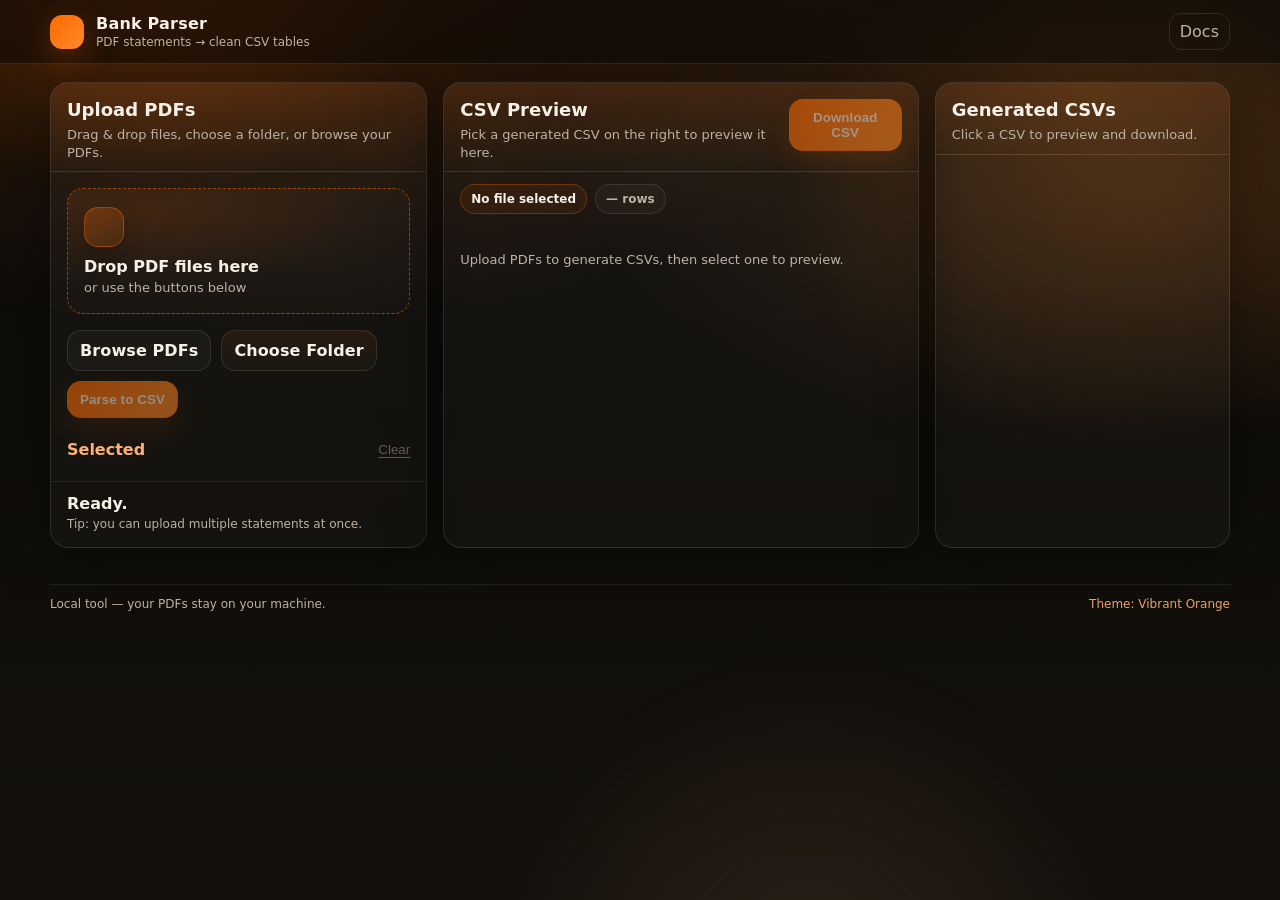
==== templates/index.html @ f543a62f "Initial FastAPI bank parser app" ====
<!doctype html>
<html lang="en">
  <head>
    <meta charset="UTF-8" />
    <meta name="viewport" content="width=device-width, initial-scale=1.0" />
    <title>Bank Statement PDF → CSV</title>
    <link rel="stylesheet" href="/static/styles.css" />
  </head>
  <body>
    <div class="bg-glow" aria-hidden="true"></div>

    <header class="topbar">
      <div class="wrap topbar-inner">
        <div class="brand">
          <div class="brand-mark" aria-hidden="true"></div>
          <div class="brand-text">
            <div class="brand-title">Bank Parser</div>
            <div class="brand-subtitle">PDF statements → clean CSV tables</div>
          </div>
        </div>

        <div class="topbar-actions">
          <a class="ghost" href="https://github.com/" target="_blank" rel="noreferrer">Docs</a>
        </div>
      </div>
    </header>

    <main class="wrap layout">
      <section class="card upload">
        <div class="card-header">
          <h2>Upload PDFs</h2>
          <p>Drag & drop files, choose a folder, or browse your PDFs.</p>
        </div>

        <div id="dropzone" class="dropzone" tabindex="0" role="button" aria-label="Drag and drop PDFs here">
          <div class="dz-icon" aria-hidden="true"></div>
          <div class="dz-title">Drop PDF files here</div>
          <div class="dz-sub">or use the buttons below</div>
        </div>

        <div class="upload-actions">
          <label class="btn">
            Browse PDFs
            <input id="fileInput" type="file" accept="application/pdf" multiple />
          </label>

          <label class="btn btn-secondary">
            Choose Folder
            <input id="folderInput" type="file" accept="application/pdf" multiple webkitdirectory directory />
          </label>

          <button id="uploadBtn" class="btn btn-primary" type="button" disabled>Parse to CSV</button>
        </div>

        <div class="filelist">
          <div class="filelist-head">
            <div class="filelist-title">Selected</div>
            <button id="clearBtn" class="link" type="button" disabled>Clear</button>
          </div>
          <ul id="selectedList" class="filelist-items"></ul>
        </div>

        <div class="status">
          <div id="statusLine" class="status-line">Ready.</div>
          <div id="statusHint" class="status-hint">Tip: you can upload multiple statements at once.</div>
        </div>
      </section>

      <section class="card preview">
        <div class="card-header preview-head">
          <div>
            <h2>CSV Preview</h2>
            <p>Pick a generated CSV on the right to preview it here.</p>
          </div>
          <div class="preview-actions">
            <button id="downloadBtn" class="btn btn-primary" type="button" disabled>Download CSV</button>
          </div>
        </div>

        <div class="preview-meta">
          <div class="pill" id="activeFilePill">No file selected</div>
          <div class="pill pill-muted" id="activeRowsPill">— rows</div>
        </div>

        <div class="table-wrap" role="region" aria-label="CSV Preview Table" tabindex="0">
          <table class="table" id="previewTable">
            <thead id="previewThead"></thead>
            <tbody id="previewTbody"></tbody>
          </table>
          <div id="previewEmpty" class="empty">
            Upload PDFs to generate CSVs, then select one to preview.
          </div>
        </div>
      </section>

      <aside class="card outputs">
        <div class="card-header">
          <h2>Generated CSVs</h2>
          <p>Click a CSV to preview and download.</p>
        </div>

        <div class="outputs-list" id="outputsList"></div>
      </aside>
    </main>

    <footer class="wrap footer">
      <div class="footer-inner">
        <div>Local tool — your PDFs stay on your machine.</div>
        <div class="footer-note">Theme: Vibrant Orange</div>
      </div>
    </footer>

    <script src="/static/app.js"></script>
  </body>
</html>
---- static/styles.css ----
:root{
  --bg0:#0b0a08;
  --bg1:#14110c;
  --card:#15120d;
  --card2:#1b160f;
  --text:#f6f0e7;
  --muted:#bdb2a6;
  --line:rgba(255,255,255,.10);
  --orange:#ff6a00;
  --orange2:#ff8a2a;
  --orange3:#ffb077;
  --shadow: 0 14px 60px rgba(0,0,0,.45);
}

*{box-sizing:border-box}
html,body{height:100%}
body{
  margin:0;
  font-family: ui-sans-serif, system-ui, -apple-system, Segoe UI, Roboto, Arial, "Noto Sans", "Liberation Sans", sans-serif;
  color:var(--text);
  background: radial-gradient(1200px 700px at 20% -10%, rgba(255,106,0,.22), transparent 60%),
              radial-gradient(900px 600px at 85% 10%, rgba(255,138,42,.16), transparent 60%),
              linear-gradient(180deg, var(--bg0), var(--bg1));
}

.bg-glow{
  position:fixed;
  inset:-200px;
  background:
    radial-gradient(500px 320px at 20% 15%, rgba(255,106,0,.18), transparent 60%),
    radial-gradient(620px 420px at 80% 30%, rgba(255,138,42,.14), transparent 60%),
    radial-gradient(520px 520px at 60% 90%, rgba(255,176,119,.10), transparent 60%);
  filter: blur(18px);
  pointer-events:none;
  z-index:-1;
}

.wrap{
  max-width: 1180px;
  margin: 0 auto;
  padding: 0 18px;
}

.topbar{
  position:sticky;
  top:0;
  z-index:10;
  backdrop-filter: blur(12px);
  background: rgba(10,8,6,.55);
  border-bottom: 1px solid var(--line);
}
.topbar-inner{
  display:flex;
  align-items:center;
  justify-content:space-between;
  padding: 14px 0;
}
.brand{display:flex; gap:12px; align-items:center}
.brand-mark{
  width:34px;height:34px;border-radius:12px;
  background: linear-gradient(135deg, var(--orange), var(--orange2));
  box-shadow: 0 10px 30px rgba(255,106,0,.25);
}
.brand-title{font-weight:800; letter-spacing:.2px}
.brand-subtitle{font-size:12px;color:var(--muted); margin-top:2px}
.ghost{
  color:var(--muted);
  text-decoration:none;
  border:1px solid var(--line);
  padding:8px 10px;
  border-radius:12px;
}
.ghost:hover{color:var(--text); border-color: rgba(255,106,0,.35)}

.layout{
  display:grid;
  grid-template-columns: 1.15fr 1.45fr .9fr;
  gap:16px;
  padding: 18px 0 22px;
}
@media (max-width: 1050px){
  .layout{grid-template-columns: 1fr; }
}

.card{
  background: linear-gradient(180deg, rgba(255,255,255,.04), rgba(255,255,255,.02));
  border:1px solid var(--line);
  border-radius:18px;
  box-shadow: var(--shadow);
  overflow:hidden;
}
.card-header{
  padding:16px 16px 10px;
  border-bottom: 1px solid rgba(255,255,255,.08);
  background: linear-gradient(180deg, rgba(255,106,0,.10), rgba(255,106,0,0));
}
.card-header h2{margin:0 0 6px; font-size:18px}
.card-header p{margin:0; color:var(--muted); font-size:13px; line-height:1.35}

.dropzone{
  margin:16px;
  padding:18px 16px;
  border-radius:16px;
  border:1px dashed rgba(255,106,0,.55);
  background: radial-gradient(400px 120px at 20% 20%, rgba(255,106,0,.12), transparent 60%),
              linear-gradient(180deg, rgba(255,255,255,.02), rgba(255,255,255,.01));
  outline:none;
  cursor:pointer;
  transition: transform .12s ease, border-color .12s ease, background .12s ease;
}
.dropzone:hover{transform: translateY(-1px); border-color: rgba(255,106,0,.85)}
.dropzone:focus{box-shadow: 0 0 0 3px rgba(255,106,0,.22)}
.dropzone.dragover{
  border-color: rgba(255,176,119,.95);
  background: radial-gradient(500px 160px at 30% 30%, rgba(255,106,0,.18), transparent 60%),
              linear-gradient(180deg, rgba(255,255,255,.03), rgba(255,255,255,.01));
}
.dz-icon{
  width:40px;height:40px;border-radius:14px;
  background: linear-gradient(135deg, rgba(255,106,0,.28), rgba(255,138,42,.10));
  border: 1px solid rgba(255,106,0,.40);
  box-shadow: 0 10px 22px rgba(0,0,0,.24);
  margin-bottom:10px;
}
.dz-title{font-weight:800}
.dz-sub{color:var(--muted); font-size:13px; margin-top:4px}

.upload-actions{
  display:flex;
  gap:10px;
  flex-wrap:wrap;
  padding: 0 16px 12px;
}

.btn{
  display:inline-flex;
  align-items:center;
  justify-content:center;
  gap:8px;
  padding:10px 12px;
  border-radius:14px;
  border:1px solid var(--line);
  color:var(--text);
  background: rgba(255,255,255,.03);
  cursor:pointer;
  user-select:none;
  font-weight:700;
  letter-spacing:.1px;
}
.btn input{display:none}
.btn:hover{border-color: rgba(255,106,0,.35)}
.btn:disabled{opacity:.55; cursor:not-allowed}

.btn-primary{
  background: linear-gradient(135deg, var(--orange), var(--orange2));
  border-color: rgba(255,106,0,.35);
  box-shadow: 0 12px 28px rgba(255,106,0,.18);
}
.btn-primary:hover{filter:saturate(1.05)}
.btn-secondary{
  background: linear-gradient(180deg, rgba(255,106,0,.09), rgba(255,255,255,.02));
}

.filelist{padding: 0 16px 14px}
.filelist-head{
  display:flex; align-items:center; justify-content:space-between;
  padding: 10px 0 8px;
}
.filelist-title{font-weight:800; color:var(--orange3)}
.link{
  background:none;border:none; padding:0; color:var(--muted);
  cursor:pointer; text-decoration:underline; text-underline-offset: 3px;
}
.link:disabled{opacity:.45; cursor:not-allowed}
.filelist-items{
  list-style:none; margin:0; padding:0;
  display:flex; flex-direction:column; gap:8px;
  max-height: 210px;
  overflow:auto;
}
.file{
  border:1px solid rgba(255,255,255,.08);
  background: rgba(0,0,0,.18);
  border-radius:14px;
  padding:10px 10px;
}
.file-name{font-weight:750; font-size:13px}
.file-meta{color:var(--muted); font-size:12px; margin-top:3px}

.status{
  border-top: 1px solid rgba(255,255,255,.08);
  padding: 12px 16px 16px;
}
.status-line{font-weight:800}
.status-hint{color:var(--muted); font-size:12px; margin-top:4px}

.preview-head{
  display:flex;
  align-items:flex-start;
  justify-content:space-between;
  gap:10px;
}
.preview-actions{display:flex; gap:10px; align-items:center}
.preview-meta{
  display:flex;
  gap:8px;
  padding: 12px 16px;
  flex-wrap:wrap;
}
.pill{
  display:inline-flex;
  align-items:center;
  padding:7px 10px;
  border-radius:999px;
  border:1px solid rgba(255,106,0,.30);
  background: rgba(255,106,0,.08);
  font-weight:800;
  font-size:12px;
}
.pill-muted{
  border-color: rgba(255,255,255,.10);
  background: rgba(255,255,255,.03);
  color: var(--muted);
}

.table-wrap{
  position:relative;
  padding: 0 0 12px;
  max-height: 520px;
  overflow:auto;
}
.table{
  width:100%;
  border-collapse:separate;
  border-spacing:0;
}
.table thead th{
  position:sticky;
  top:0;
  background: rgba(18,14,10,.92);
  backdrop-filter: blur(8px);
  border-bottom: 1px solid rgba(255,255,255,.10);
  padding: 12px 12px;
  text-align:left;
  font-size:12px;
  letter-spacing:.2px;
  color: var(--orange3);
}
.table tbody td{
  padding: 10px 12px;
  border-bottom: 1px solid rgba(255,255,255,.06);
  font-size:13px;
  color: rgba(255,255,255,.92);
}
.table tbody tr:hover td{
  background: rgba(255,106,0,.06);
}
.empty{
  padding: 26px 16px 20px;
  color: var(--muted);
  font-size: 13px;
}

.outputs-list{
  padding: 10px 12px 14px;
  display:flex;
  flex-direction:column;
  gap:10px;
  max-height: 640px;
  overflow:auto;
}
.out-item{
  border:1px solid rgba(255,255,255,.08);
  background: rgba(0,0,0,.18);
  border-radius:16px;
  padding: 10px 10px;
  cursor:pointer;
  transition: border-color .12s ease, transform .12s ease;
}
.out-item:hover{
  transform: translateY(-1px);
  border-color: rgba(255,106,0,.40);
}
.out-item.active{
  border-color: rgba(255,106,0,.70);
  background: radial-gradient(420px 140px at 10% 0%, rgba(255,106,0,.14), rgba(0,0,0,.16));
}
.out-name{font-weight:850; font-size:13px}
.out-meta{color:var(--muted); font-size:12px; margin-top:4px}

.footer{padding: 14px 0 22px}
.footer-inner{
  display:flex;
  justify-content:space-between;
  gap:12px;
  color: var(--muted);
  font-size: 12px;
  border-top: 1px solid rgba(255,255,255,.08);
  padding-top: 12px;
}
.footer-note{color: rgba(255,176,119,.90)}
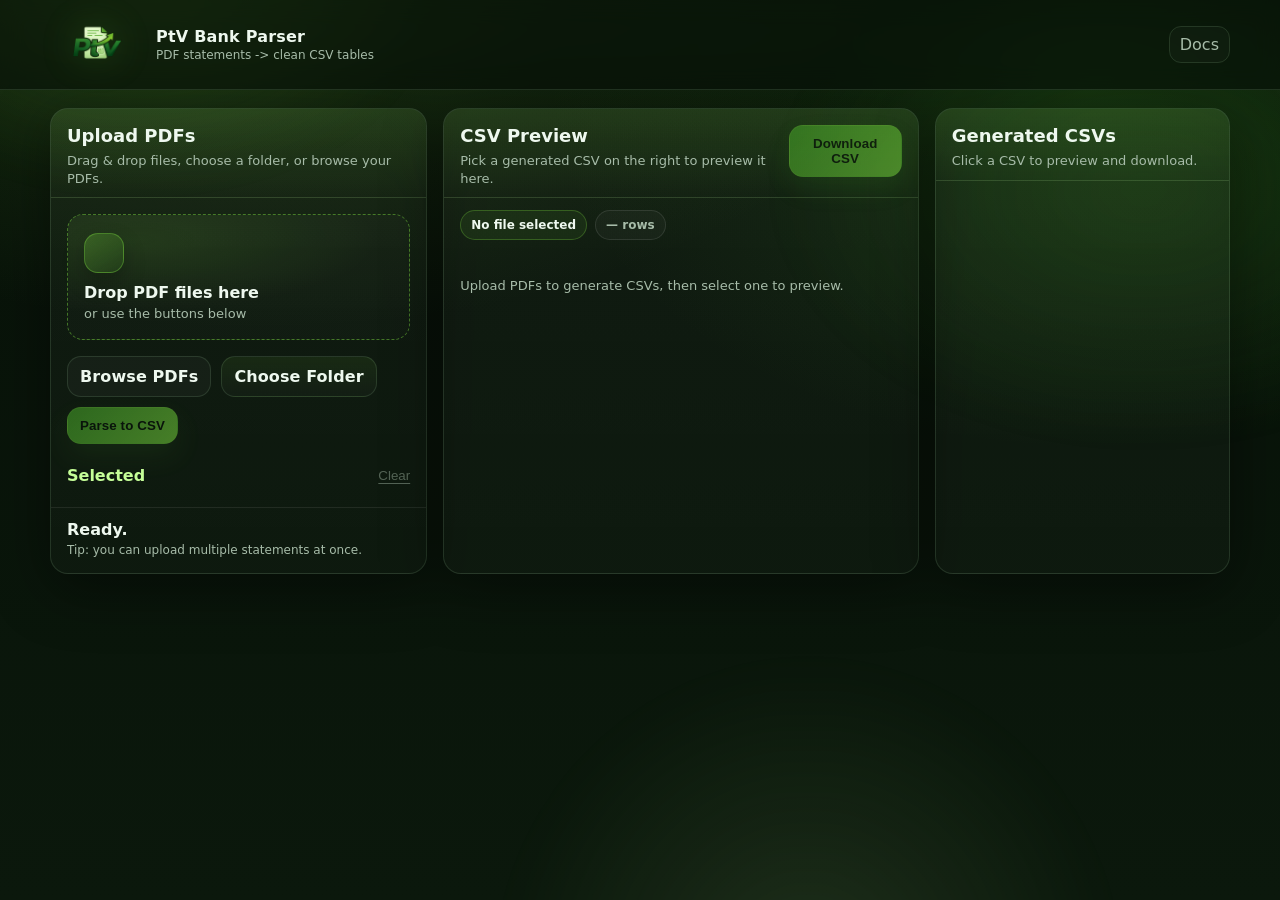
==== commit 2b2c27ac: "UI improvements: updated layout, styling, and UX" ====
--- a/templates/index.html
+++ b/templates/index.html
@@ -3,7 +3,7 @@
   <head>
     <meta charset="UTF-8" />
     <meta name="viewport" content="width=device-width, initial-scale=1.0" />
-    <title>Bank Statement PDF → CSV</title>
+    <title>Bank Statement PDF -> CSV</title>
     <link rel="stylesheet" href="/static/styles.css" />
   </head>
   <body>
@@ -12,10 +12,10 @@
     <header class="topbar">
       <div class="wrap topbar-inner">
         <div class="brand">
-          <div class="brand-mark" aria-hidden="true"></div>
+          <img class="brand-logo" src="/static/PtVLogo.png" alt="PtV logo" />
           <div class="brand-text">
-            <div class="brand-title">Bank Parser</div>
-            <div class="brand-subtitle">PDF statements → clean CSV tables</div>
+            <div class="brand-title">PtV Bank Parser</div>
+            <div class="brand-subtitle">PDF statements -> clean CSV tables</div>
           </div>
         </div>
 
@@ -79,7 +79,7 @@
 
         <div class="preview-meta">
           <div class="pill" id="activeFilePill">No file selected</div>
-          <div class="pill pill-muted" id="activeRowsPill">— rows</div>
+          <div class="pill pill-muted" id="activeRowsPill">-- rows</div>
         </div>
 
         <div class="table-wrap" role="region" aria-label="CSV Preview Table" tabindex="0">
@@ -103,14 +103,6 @@
       </aside>
     </main>
 
-    <footer class="wrap footer">
-      <div class="footer-inner">
-        <div>Local tool — your PDFs stay on your machine.</div>
-        <div class="footer-note">Theme: Vibrant Orange</div>
-      </div>
-    </footer>
-
     <script src="/static/app.js"></script>
   </body>
 </html>
-
--- a/static/styles.css
+++ b/static/styles.css
@@ -1,14 +1,15 @@
 :root{
-  --bg0:#0b0a08;
-  --bg1:#14110c;
-  --card:#15120d;
-  --card2:#1b160f;
-  --text:#f6f0e7;
-  --muted:#bdb2a6;
-  --line:rgba(255,255,255,.10);
-  --orange:#ff6a00;
-  --orange2:#ff8a2a;
-  --orange3:#ffb077;
+  --bg0:#071108;
+  --bg1:#0b180c;
+  --card:#101b11;
+  --card2:#142516;
+  --text:#eef8ef;
+  --muted:#a7bca9;
+  --line:rgba(197,255,198,.12);
+  --accent:#47a82a;
+  --accent2:#77d23d;
+  --accent3:#c6ff99;
+  --accent-soft:rgba(119,210,61,.12);
   --shadow: 0 14px 60px rgba(0,0,0,.45);
 }
 
@@ -18,18 +19,19 @@
   margin:0;
   font-family: ui-sans-serif, system-ui, -apple-system, Segoe UI, Roboto, Arial, "Noto Sans", "Liberation Sans", sans-serif;
   color:var(--text);
-  background: radial-gradient(1200px 700px at 20% -10%, rgba(255,106,0,.22), transparent 60%),
-              radial-gradient(900px 600px at 85% 10%, rgba(255,138,42,.16), transparent 60%),
-              linear-gradient(180deg, var(--bg0), var(--bg1));
+  background:
+    radial-gradient(1200px 700px at 20% -10%, rgba(119,210,61,.20), transparent 60%),
+    radial-gradient(900px 600px at 85% 10%, rgba(71,168,42,.16), transparent 60%),
+    linear-gradient(180deg, var(--bg0), var(--bg1));
 }
 
 .bg-glow{
   position:fixed;
   inset:-200px;
   background:
-    radial-gradient(500px 320px at 20% 15%, rgba(255,106,0,.18), transparent 60%),
-    radial-gradient(620px 420px at 80% 30%, rgba(255,138,42,.14), transparent 60%),
-    radial-gradient(520px 520px at 60% 90%, rgba(255,176,119,.10), transparent 60%);
+    radial-gradient(500px 320px at 20% 15%, rgba(119,210,61,.16), transparent 60%),
+    radial-gradient(620px 420px at 80% 30%, rgba(71,168,42,.14), transparent 60%),
+    radial-gradient(520px 520px at 60% 90%, rgba(198,255,153,.10), transparent 60%);
   filter: blur(18px);
   pointer-events:none;
   z-index:-1;
@@ -46,7 +48,7 @@
   top:0;
   z-index:10;
   backdrop-filter: blur(12px);
-  background: rgba(10,8,6,.55);
+  background: rgba(5,14,7,.60);
   border-bottom: 1px solid var(--line);
 }
 .topbar-inner{
@@ -55,11 +57,18 @@
   justify-content:space-between;
   padding: 14px 0;
 }
-.brand{display:flex; gap:12px; align-items:center}
-.brand-mark{
-  width:34px;height:34px;border-radius:12px;
-  background: linear-gradient(135deg, var(--orange), var(--orange2));
-  box-shadow: 0 10px 30px rgba(255,106,0,.25);
+.brand{
+  display:flex;
+  gap:14px;
+  align-items:center;
+  min-width:0;
+}
+.brand-logo{
+  width:92px;
+  height:auto;
+  display:block;
+  object-fit:contain;
+  filter: drop-shadow(0 0 18px rgba(119,210,61,.20));
 }
 .brand-title{font-weight:800; letter-spacing:.2px}
 .brand-subtitle{font-size:12px;color:var(--muted); margin-top:2px}
@@ -69,8 +78,9 @@
   border:1px solid var(--line);
   padding:8px 10px;
   border-radius:12px;
-}
-.ghost:hover{color:var(--text); border-color: rgba(255,106,0,.35)}
+  background: rgba(255,255,255,.02);
+}
+.ghost:hover{color:var(--text); border-color: rgba(119,210,61,.35)}
 
 .layout{
   display:grid;
@@ -80,6 +90,28 @@
 }
 @media (max-width: 1050px){
   .layout{grid-template-columns: 1fr; }
+}
+
+@media (max-width: 640px){
+  .topbar-inner,
+  .preview-head{
+    align-items:flex-start;
+    flex-direction:column;
+  }
+
+  .topbar-actions,
+  .preview-actions{
+    width:100%;
+  }
+
+  .ghost,
+  .preview-actions .btn{
+    width:100%;
+  }
+
+  .brand-logo{
+    width:72px;
+  }
 }
 
 .card{
@@ -92,7 +124,7 @@
 .card-header{
   padding:16px 16px 10px;
   border-bottom: 1px solid rgba(255,255,255,.08);
-  background: linear-gradient(180deg, rgba(255,106,0,.10), rgba(255,106,0,0));
+  background: linear-gradient(180deg, rgba(119,210,61,.10), rgba(119,210,61,0));
 }
 .card-header h2{margin:0 0 6px; font-size:18px}
 .card-header p{margin:0; color:var(--muted); font-size:13px; line-height:1.35}
@@ -101,24 +133,24 @@
   margin:16px;
   padding:18px 16px;
   border-radius:16px;
-  border:1px dashed rgba(255,106,0,.55);
-  background: radial-gradient(400px 120px at 20% 20%, rgba(255,106,0,.12), transparent 60%),
+  border:1px dashed rgba(119,210,61,.50);
+  background: radial-gradient(400px 120px at 20% 20%, rgba(119,210,61,.12), transparent 60%),
               linear-gradient(180deg, rgba(255,255,255,.02), rgba(255,255,255,.01));
   outline:none;
   cursor:pointer;
   transition: transform .12s ease, border-color .12s ease, background .12s ease;
 }
-.dropzone:hover{transform: translateY(-1px); border-color: rgba(255,106,0,.85)}
-.dropzone:focus{box-shadow: 0 0 0 3px rgba(255,106,0,.22)}
+.dropzone:hover{transform: translateY(-1px); border-color: rgba(119,210,61,.80)}
+.dropzone:focus{box-shadow: 0 0 0 3px rgba(119,210,61,.22)}
 .dropzone.dragover{
-  border-color: rgba(255,176,119,.95);
-  background: radial-gradient(500px 160px at 30% 30%, rgba(255,106,0,.18), transparent 60%),
+  border-color: rgba(198,255,153,.95);
+  background: radial-gradient(500px 160px at 30% 30%, rgba(119,210,61,.18), transparent 60%),
               linear-gradient(180deg, rgba(255,255,255,.03), rgba(255,255,255,.01));
 }
 .dz-icon{
   width:40px;height:40px;border-radius:14px;
-  background: linear-gradient(135deg, rgba(255,106,0,.28), rgba(255,138,42,.10));
-  border: 1px solid rgba(255,106,0,.40);
+  background: linear-gradient(135deg, rgba(119,210,61,.28), rgba(71,168,42,.10));
+  border: 1px solid rgba(119,210,61,.40);
   box-shadow: 0 10px 22px rgba(0,0,0,.24);
   margin-bottom:10px;
 }
@@ -148,17 +180,18 @@
   letter-spacing:.1px;
 }
 .btn input{display:none}
-.btn:hover{border-color: rgba(255,106,0,.35)}
+.btn:hover{border-color: rgba(119,210,61,.35)}
 .btn:disabled{opacity:.55; cursor:not-allowed}
 
 .btn-primary{
-  background: linear-gradient(135deg, var(--orange), var(--orange2));
-  border-color: rgba(255,106,0,.35);
-  box-shadow: 0 12px 28px rgba(255,106,0,.18);
+  background: linear-gradient(135deg, var(--accent), var(--accent2));
+  border-color: rgba(119,210,61,.35);
+  box-shadow: 0 12px 28px rgba(71,168,42,.18);
+  color:#071108;
 }
 .btn-primary:hover{filter:saturate(1.05)}
 .btn-secondary{
-  background: linear-gradient(180deg, rgba(255,106,0,.09), rgba(255,255,255,.02));
+  background: linear-gradient(180deg, rgba(119,210,61,.09), rgba(255,255,255,.02));
 }
 
 .filelist{padding: 0 16px 14px}
@@ -166,7 +199,7 @@
   display:flex; align-items:center; justify-content:space-between;
   padding: 10px 0 8px;
 }
-.filelist-title{font-weight:800; color:var(--orange3)}
+.filelist-title{font-weight:800; color:var(--accent3)}
 .link{
   background:none;border:none; padding:0; color:var(--muted);
   cursor:pointer; text-decoration:underline; text-underline-offset: 3px;
@@ -212,8 +245,8 @@
   align-items:center;
   padding:7px 10px;
   border-radius:999px;
-  border:1px solid rgba(255,106,0,.30);
-  background: rgba(255,106,0,.08);
+  border:1px solid rgba(119,210,61,.30);
+  background: rgba(119,210,61,.08);
   font-weight:800;
   font-size:12px;
 }
@@ -237,14 +270,14 @@
 .table thead th{
   position:sticky;
   top:0;
-  background: rgba(18,14,10,.92);
+  background: rgba(12,22,12,.92);
   backdrop-filter: blur(8px);
   border-bottom: 1px solid rgba(255,255,255,.10);
   padding: 12px 12px;
   text-align:left;
   font-size:12px;
   letter-spacing:.2px;
-  color: var(--orange3);
+  color: var(--accent3);
 }
 .table tbody td{
   padding: 10px 12px;
@@ -253,7 +286,7 @@
   color: rgba(255,255,255,.92);
 }
 .table tbody tr:hover td{
-  background: rgba(255,106,0,.06);
+  background: var(--accent-soft);
 }
 .empty{
   padding: 26px 16px 20px;
@@ -279,24 +312,11 @@
 }
 .out-item:hover{
   transform: translateY(-1px);
-  border-color: rgba(255,106,0,.40);
+  border-color: rgba(119,210,61,.40);
 }
 .out-item.active{
-  border-color: rgba(255,106,0,.70);
-  background: radial-gradient(420px 140px at 10% 0%, rgba(255,106,0,.14), rgba(0,0,0,.16));
+  border-color: rgba(119,210,61,.70);
+  background: radial-gradient(420px 140px at 10% 0%, rgba(119,210,61,.14), rgba(0,0,0,.16));
 }
 .out-name{font-weight:850; font-size:13px}
 .out-meta{color:var(--muted); font-size:12px; margin-top:4px}
-
-.footer{padding: 14px 0 22px}
-.footer-inner{
-  display:flex;
-  justify-content:space-between;
-  gap:12px;
-  color: var(--muted);
-  font-size: 12px;
-  border-top: 1px solid rgba(255,255,255,.08);
-  padding-top: 12px;
-}
-.footer-note{color: rgba(255,176,119,.90)}
-
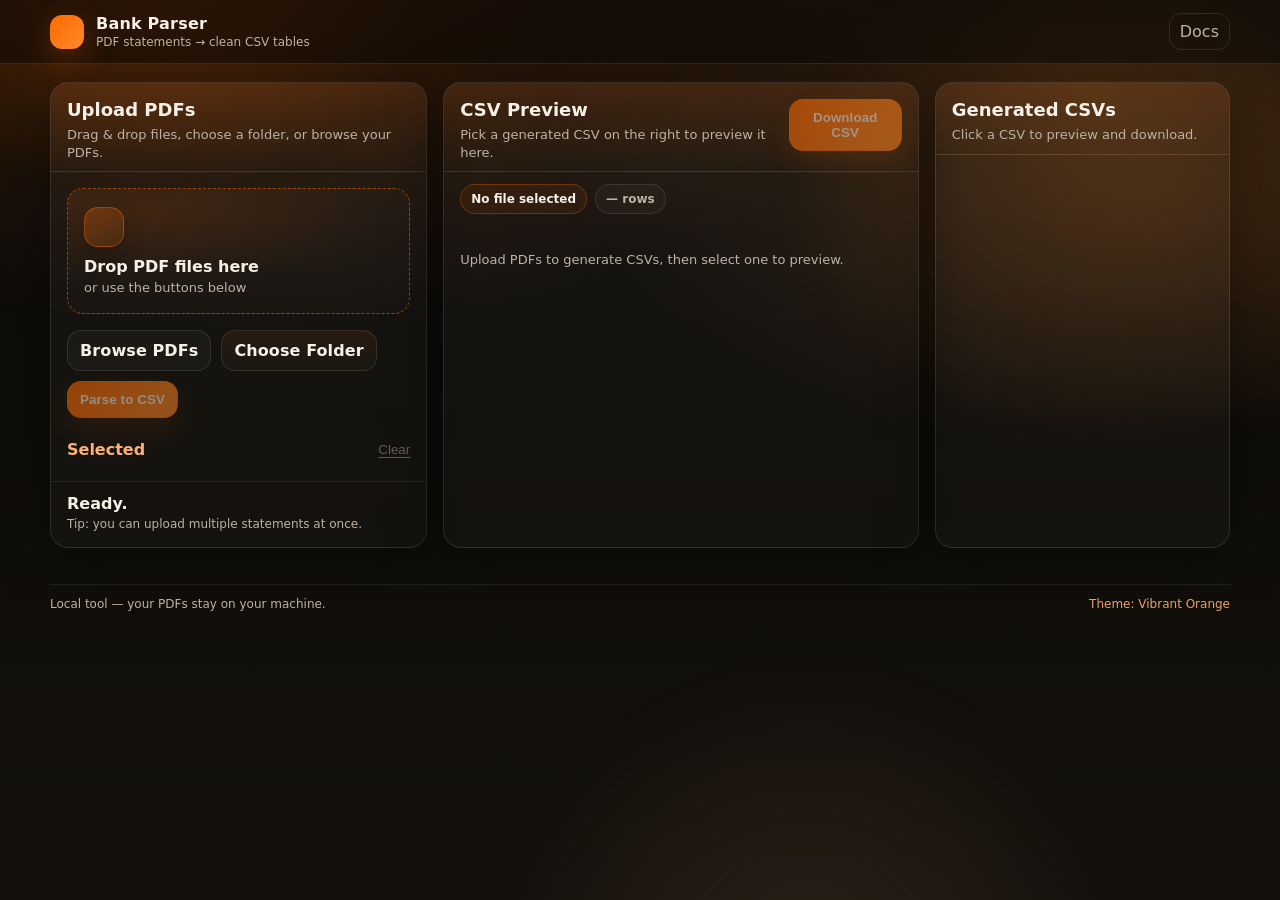
==== commit 3b78a4b8: "Add files via upload" ====
--- a/templates/index.html
+++ b/templates/index.html
@@ -3,7 +3,7 @@
   <head>
     <meta charset="UTF-8" />
     <meta name="viewport" content="width=device-width, initial-scale=1.0" />
-    <title>Bank Statement PDF -> CSV</title>
+    <title>Bank Statement PDF → CSV</title>
     <link rel="stylesheet" href="/static/styles.css" />
   </head>
   <body>
@@ -12,10 +12,10 @@
     <header class="topbar">
       <div class="wrap topbar-inner">
         <div class="brand">
-          <img class="brand-logo" src="/static/PtVLogo.png" alt="PtV logo" />
+          <div class="brand-mark" aria-hidden="true"></div>
           <div class="brand-text">
-            <div class="brand-title">PtV Bank Parser</div>
-            <div class="brand-subtitle">PDF statements -> clean CSV tables</div>
+            <div class="brand-title">Bank Parser</div>
+            <div class="brand-subtitle">PDF statements → clean CSV tables</div>
           </div>
         </div>
 
@@ -79,7 +79,7 @@
 
         <div class="preview-meta">
           <div class="pill" id="activeFilePill">No file selected</div>
-          <div class="pill pill-muted" id="activeRowsPill">-- rows</div>
+          <div class="pill pill-muted" id="activeRowsPill">— rows</div>
         </div>
 
         <div class="table-wrap" role="region" aria-label="CSV Preview Table" tabindex="0">
@@ -103,6 +103,14 @@
       </aside>
     </main>
 
+    <footer class="wrap footer">
+      <div class="footer-inner">
+        <div>Local tool — your PDFs stay on your machine.</div>
+        <div class="footer-note">Theme: Vibrant Orange</div>
+      </div>
+    </footer>
+
     <script src="/static/app.js"></script>
   </body>
 </html>
+
--- a/static/styles.css
+++ b/static/styles.css
@@ -1,15 +1,14 @@
 :root{
-  --bg0:#071108;
-  --bg1:#0b180c;
-  --card:#101b11;
-  --card2:#142516;
-  --text:#eef8ef;
-  --muted:#a7bca9;
-  --line:rgba(197,255,198,.12);
-  --accent:#47a82a;
-  --accent2:#77d23d;
-  --accent3:#c6ff99;
-  --accent-soft:rgba(119,210,61,.12);
+  --bg0:#0b0a08;
+  --bg1:#14110c;
+  --card:#15120d;
+  --card2:#1b160f;
+  --text:#f6f0e7;
+  --muted:#bdb2a6;
+  --line:rgba(255,255,255,.10);
+  --orange:#ff6a00;
+  --orange2:#ff8a2a;
+  --orange3:#ffb077;
   --shadow: 0 14px 60px rgba(0,0,0,.45);
 }
 
@@ -19,19 +18,18 @@
   margin:0;
   font-family: ui-sans-serif, system-ui, -apple-system, Segoe UI, Roboto, Arial, "Noto Sans", "Liberation Sans", sans-serif;
   color:var(--text);
-  background:
-    radial-gradient(1200px 700px at 20% -10%, rgba(119,210,61,.20), transparent 60%),
-    radial-gradient(900px 600px at 85% 10%, rgba(71,168,42,.16), transparent 60%),
-    linear-gradient(180deg, var(--bg0), var(--bg1));
+  background: radial-gradient(1200px 700px at 20% -10%, rgba(255,106,0,.22), transparent 60%),
+              radial-gradient(900px 600px at 85% 10%, rgba(255,138,42,.16), transparent 60%),
+              linear-gradient(180deg, var(--bg0), var(--bg1));
 }
 
 .bg-glow{
   position:fixed;
   inset:-200px;
   background:
-    radial-gradient(500px 320px at 20% 15%, rgba(119,210,61,.16), transparent 60%),
-    radial-gradient(620px 420px at 80% 30%, rgba(71,168,42,.14), transparent 60%),
-    radial-gradient(520px 520px at 60% 90%, rgba(198,255,153,.10), transparent 60%);
+    radial-gradient(500px 320px at 20% 15%, rgba(255,106,0,.18), transparent 60%),
+    radial-gradient(620px 420px at 80% 30%, rgba(255,138,42,.14), transparent 60%),
+    radial-gradient(520px 520px at 60% 90%, rgba(255,176,119,.10), transparent 60%);
   filter: blur(18px);
   pointer-events:none;
   z-index:-1;
@@ -48,7 +46,7 @@
   top:0;
   z-index:10;
   backdrop-filter: blur(12px);
-  background: rgba(5,14,7,.60);
+  background: rgba(10,8,6,.55);
   border-bottom: 1px solid var(--line);
 }
 .topbar-inner{
@@ -57,18 +55,11 @@
   justify-content:space-between;
   padding: 14px 0;
 }
-.brand{
-  display:flex;
-  gap:14px;
-  align-items:center;
-  min-width:0;
-}
-.brand-logo{
-  width:92px;
-  height:auto;
-  display:block;
-  object-fit:contain;
-  filter: drop-shadow(0 0 18px rgba(119,210,61,.20));
+.brand{display:flex; gap:12px; align-items:center}
+.brand-mark{
+  width:34px;height:34px;border-radius:12px;
+  background: linear-gradient(135deg, var(--orange), var(--orange2));
+  box-shadow: 0 10px 30px rgba(255,106,0,.25);
 }
 .brand-title{font-weight:800; letter-spacing:.2px}
 .brand-subtitle{font-size:12px;color:var(--muted); margin-top:2px}
@@ -78,9 +69,8 @@
   border:1px solid var(--line);
   padding:8px 10px;
   border-radius:12px;
-  background: rgba(255,255,255,.02);
-}
-.ghost:hover{color:var(--text); border-color: rgba(119,210,61,.35)}
+}
+.ghost:hover{color:var(--text); border-color: rgba(255,106,0,.35)}
 
 .layout{
   display:grid;
@@ -90,28 +80,6 @@
 }
 @media (max-width: 1050px){
   .layout{grid-template-columns: 1fr; }
-}
-
-@media (max-width: 640px){
-  .topbar-inner,
-  .preview-head{
-    align-items:flex-start;
-    flex-direction:column;
-  }
-
-  .topbar-actions,
-  .preview-actions{
-    width:100%;
-  }
-
-  .ghost,
-  .preview-actions .btn{
-    width:100%;
-  }
-
-  .brand-logo{
-    width:72px;
-  }
 }
 
 .card{
@@ -124,7 +92,7 @@
 .card-header{
   padding:16px 16px 10px;
   border-bottom: 1px solid rgba(255,255,255,.08);
-  background: linear-gradient(180deg, rgba(119,210,61,.10), rgba(119,210,61,0));
+  background: linear-gradient(180deg, rgba(255,106,0,.10), rgba(255,106,0,0));
 }
 .card-header h2{margin:0 0 6px; font-size:18px}
 .card-header p{margin:0; color:var(--muted); font-size:13px; line-height:1.35}
@@ -133,24 +101,24 @@
   margin:16px;
   padding:18px 16px;
   border-radius:16px;
-  border:1px dashed rgba(119,210,61,.50);
-  background: radial-gradient(400px 120px at 20% 20%, rgba(119,210,61,.12), transparent 60%),
+  border:1px dashed rgba(255,106,0,.55);
+  background: radial-gradient(400px 120px at 20% 20%, rgba(255,106,0,.12), transparent 60%),
               linear-gradient(180deg, rgba(255,255,255,.02), rgba(255,255,255,.01));
   outline:none;
   cursor:pointer;
   transition: transform .12s ease, border-color .12s ease, background .12s ease;
 }
-.dropzone:hover{transform: translateY(-1px); border-color: rgba(119,210,61,.80)}
-.dropzone:focus{box-shadow: 0 0 0 3px rgba(119,210,61,.22)}
+.dropzone:hover{transform: translateY(-1px); border-color: rgba(255,106,0,.85)}
+.dropzone:focus{box-shadow: 0 0 0 3px rgba(255,106,0,.22)}
 .dropzone.dragover{
-  border-color: rgba(198,255,153,.95);
-  background: radial-gradient(500px 160px at 30% 30%, rgba(119,210,61,.18), transparent 60%),
+  border-color: rgba(255,176,119,.95);
+  background: radial-gradient(500px 160px at 30% 30%, rgba(255,106,0,.18), transparent 60%),
               linear-gradient(180deg, rgba(255,255,255,.03), rgba(255,255,255,.01));
 }
 .dz-icon{
   width:40px;height:40px;border-radius:14px;
-  background: linear-gradient(135deg, rgba(119,210,61,.28), rgba(71,168,42,.10));
-  border: 1px solid rgba(119,210,61,.40);
+  background: linear-gradient(135deg, rgba(255,106,0,.28), rgba(255,138,42,.10));
+  border: 1px solid rgba(255,106,0,.40);
   box-shadow: 0 10px 22px rgba(0,0,0,.24);
   margin-bottom:10px;
 }
@@ -180,18 +148,17 @@
   letter-spacing:.1px;
 }
 .btn input{display:none}
-.btn:hover{border-color: rgba(119,210,61,.35)}
+.btn:hover{border-color: rgba(255,106,0,.35)}
 .btn:disabled{opacity:.55; cursor:not-allowed}
 
 .btn-primary{
-  background: linear-gradient(135deg, var(--accent), var(--accent2));
-  border-color: rgba(119,210,61,.35);
-  box-shadow: 0 12px 28px rgba(71,168,42,.18);
-  color:#071108;
+  background: linear-gradient(135deg, var(--orange), var(--orange2));
+  border-color: rgba(255,106,0,.35);
+  box-shadow: 0 12px 28px rgba(255,106,0,.18);
 }
 .btn-primary:hover{filter:saturate(1.05)}
 .btn-secondary{
-  background: linear-gradient(180deg, rgba(119,210,61,.09), rgba(255,255,255,.02));
+  background: linear-gradient(180deg, rgba(255,106,0,.09), rgba(255,255,255,.02));
 }
 
 .filelist{padding: 0 16px 14px}
@@ -199,7 +166,7 @@
   display:flex; align-items:center; justify-content:space-between;
   padding: 10px 0 8px;
 }
-.filelist-title{font-weight:800; color:var(--accent3)}
+.filelist-title{font-weight:800; color:var(--orange3)}
 .link{
   background:none;border:none; padding:0; color:var(--muted);
   cursor:pointer; text-decoration:underline; text-underline-offset: 3px;
@@ -245,8 +212,8 @@
   align-items:center;
   padding:7px 10px;
   border-radius:999px;
-  border:1px solid rgba(119,210,61,.30);
-  background: rgba(119,210,61,.08);
+  border:1px solid rgba(255,106,0,.30);
+  background: rgba(255,106,0,.08);
   font-weight:800;
   font-size:12px;
 }
@@ -270,14 +237,14 @@
 .table thead th{
   position:sticky;
   top:0;
-  background: rgba(12,22,12,.92);
+  background: rgba(18,14,10,.92);
   backdrop-filter: blur(8px);
   border-bottom: 1px solid rgba(255,255,255,.10);
   padding: 12px 12px;
   text-align:left;
   font-size:12px;
   letter-spacing:.2px;
-  color: var(--accent3);
+  color: var(--orange3);
 }
 .table tbody td{
   padding: 10px 12px;
@@ -286,7 +253,7 @@
   color: rgba(255,255,255,.92);
 }
 .table tbody tr:hover td{
-  background: var(--accent-soft);
+  background: rgba(255,106,0,.06);
 }
 .empty{
   padding: 26px 16px 20px;
@@ -312,11 +279,24 @@
 }
 .out-item:hover{
   transform: translateY(-1px);
-  border-color: rgba(119,210,61,.40);
+  border-color: rgba(255,106,0,.40);
 }
 .out-item.active{
-  border-color: rgba(119,210,61,.70);
-  background: radial-gradient(420px 140px at 10% 0%, rgba(119,210,61,.14), rgba(0,0,0,.16));
+  border-color: rgba(255,106,0,.70);
+  background: radial-gradient(420px 140px at 10% 0%, rgba(255,106,0,.14), rgba(0,0,0,.16));
 }
 .out-name{font-weight:850; font-size:13px}
 .out-meta{color:var(--muted); font-size:12px; margin-top:4px}
+
+.footer{padding: 14px 0 22px}
+.footer-inner{
+  display:flex;
+  justify-content:space-between;
+  gap:12px;
+  color: var(--muted);
+  font-size: 12px;
+  border-top: 1px solid rgba(255,255,255,.08);
+  padding-top: 12px;
+}
+.footer-note{color: rgba(255,176,119,.90)}
+
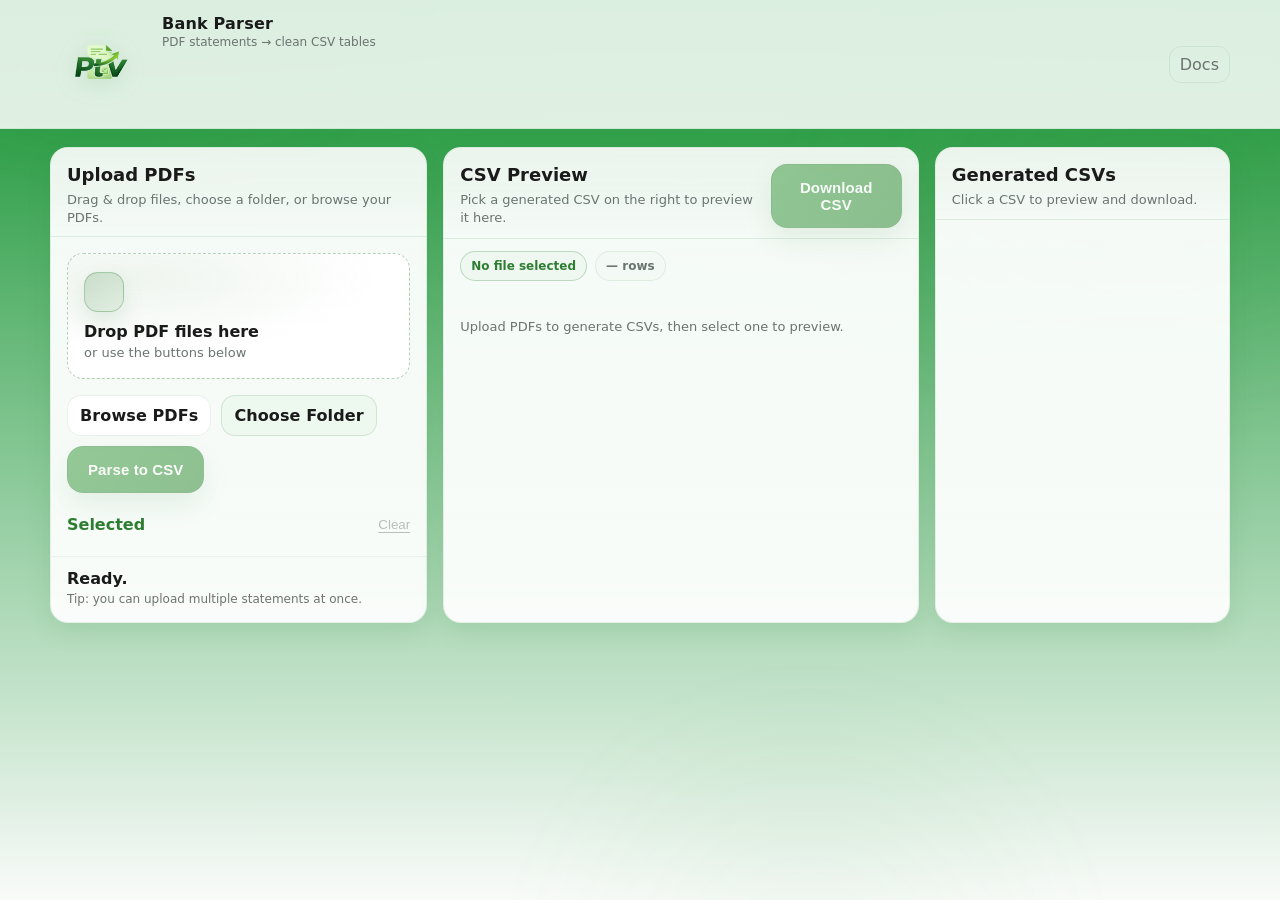
==== commit e5d2ffd4: "backend + UI updates (parser + styling)" ====
--- a/templates/index.html
+++ b/templates/index.html
@@ -12,7 +12,7 @@
     <header class="topbar">
       <div class="wrap topbar-inner">
         <div class="brand">
-          <div class="brand-mark" aria-hidden="true"></div>
+          <img src="/static/PtVLogo.png" alt="Pvt Logo" class="brand-logo" />
           <div class="brand-text">
             <div class="brand-title">Bank Parser</div>
             <div class="brand-subtitle">PDF statements → clean CSV tables</div>
--- a/static/styles.css
+++ b/static/styles.css
@@ -1,15 +1,16 @@
 :root{
-  --bg0:#0b0a08;
-  --bg1:#14110c;
-  --card:#15120d;
-  --card2:#1b160f;
-  --text:#f6f0e7;
-  --muted:#bdb2a6;
-  --line:rgba(255,255,255,.10);
-  --orange:#ff6a00;
-  --orange2:#ff8a2a;
-  --orange3:#ffb077;
-  --shadow: 0 14px 60px rgba(0,0,0,.45);
+  --bg0:#0f912d;
+  --bg1:#f9fbf9;
+  --card:#f5f7f4;
+  --card2:#eff2ed;
+  --text:#1a1a1a;
+  --muted:#6b7470;
+  --line:rgba(46,125,50,.10);
+  --green:#2e7d32;
+  --green2:#388e3c;
+  --green3:#43a047;
+  --green-light:#e8f5e9;
+  --shadow: 0 8px 24px rgba(46,125,50,.12);
 }
 
 *{box-sizing:border-box}
@@ -18,8 +19,8 @@
   margin:0;
   font-family: ui-sans-serif, system-ui, -apple-system, Segoe UI, Roboto, Arial, "Noto Sans", "Liberation Sans", sans-serif;
   color:var(--text);
-  background: radial-gradient(1200px 700px at 20% -10%, rgba(255,106,0,.22), transparent 60%),
-              radial-gradient(900px 600px at 85% 10%, rgba(255,138,42,.16), transparent 60%),
+  background: radial-gradient(1200px 700px at 20% -10%, rgba(46,125,50,.08), transparent 60%),
+              radial-gradient(900px 600px at 85% 10%, rgba(56,142,60,.06), transparent 60%),
               linear-gradient(180deg, var(--bg0), var(--bg1));
 }
 
@@ -27,9 +28,9 @@
   position:fixed;
   inset:-200px;
   background:
-    radial-gradient(500px 320px at 20% 15%, rgba(255,106,0,.18), transparent 60%),
-    radial-gradient(620px 420px at 80% 30%, rgba(255,138,42,.14), transparent 60%),
-    radial-gradient(520px 520px at 60% 90%, rgba(255,176,119,.10), transparent 60%);
+    radial-gradient(500px 320px at 20% 15%, rgba(46,125,50,.10), transparent 60%),
+    radial-gradient(620px 420px at 80% 30%, rgba(56,142,60,.08), transparent 60%),
+    radial-gradient(520px 520px at 60% 90%, rgba(67,160,71,.06), transparent 60%);
   filter: blur(18px);
   pointer-events:none;
   z-index:-1;
@@ -46,7 +47,7 @@
   top:0;
   z-index:10;
   backdrop-filter: blur(12px);
-  background: rgba(10,8,6,.55);
+  background: rgba(255,255,255,.85);
   border-bottom: 1px solid var(--line);
 }
 .topbar-inner{
@@ -55,11 +56,11 @@
   justify-content:space-between;
   padding: 14px 0;
 }
-.brand{display:flex; gap:12px; align-items:center}
-.brand-mark{
-  width:34px;height:34px;border-radius:12px;
-  background: linear-gradient(135deg, var(--orange), var(--orange2));
-  box-shadow: 0 10px 30px rgba(255,106,0,.25);
+.brand{display:flex; gap:12px; align-items:start}
+.brand-logo{
+  width:100px;height:100px;
+  object-fit:contain;
+  filter: drop-shadow(0 4px 12px rgba(46,125,50,.15));
 }
 .brand-title{font-weight:800; letter-spacing:.2px}
 .brand-subtitle{font-size:12px;color:var(--muted); margin-top:2px}
@@ -70,7 +71,7 @@
   padding:8px 10px;
   border-radius:12px;
 }
-.ghost:hover{color:var(--text); border-color: rgba(255,106,0,.35)}
+.ghost:hover{color:var(--text); border-color: rgba(46,125,50,.35)}
 
 .layout{
   display:grid;
@@ -83,7 +84,7 @@
 }
 
 .card{
-  background: linear-gradient(180deg, rgba(255,255,255,.04), rgba(255,255,255,.02));
+  background: linear-gradient(180deg, rgba(255,255,255,.95), rgba(255,255,255,.92));
   border:1px solid var(--line);
   border-radius:18px;
   box-shadow: var(--shadow);
@@ -91,8 +92,8 @@
 }
 .card-header{
   padding:16px 16px 10px;
-  border-bottom: 1px solid rgba(255,255,255,.08);
-  background: linear-gradient(180deg, rgba(255,106,0,.10), rgba(255,106,0,0));
+  border-bottom: 1px solid rgba(46,125,50,.08);
+  background: linear-gradient(180deg, rgba(46,125,50,.05), rgba(46,125,50,0));
 }
 .card-header h2{margin:0 0 6px; font-size:18px}
 .card-header p{margin:0; color:var(--muted); font-size:13px; line-height:1.35}
@@ -101,25 +102,25 @@
   margin:16px;
   padding:18px 16px;
   border-radius:16px;
-  border:1px dashed rgba(255,106,0,.55);
-  background: radial-gradient(400px 120px at 20% 20%, rgba(255,106,0,.12), transparent 60%),
-              linear-gradient(180deg, rgba(255,255,255,.02), rgba(255,255,255,.01));
+  border:1px dashed rgba(46,125,50,.35);
+  background: radial-gradient(400px 120px at 20% 20%, rgba(46,125,50,.08), transparent 60%),
+              linear-gradient(180deg, rgba(255,255,255,.98), rgba(255,255,255,.95));
   outline:none;
   cursor:pointer;
   transition: transform .12s ease, border-color .12s ease, background .12s ease;
 }
-.dropzone:hover{transform: translateY(-1px); border-color: rgba(255,106,0,.85)}
-.dropzone:focus{box-shadow: 0 0 0 3px rgba(255,106,0,.22)}
+.dropzone:hover{transform: translateY(-1px); border-color: rgba(46,125,50,.65)}
+.dropzone:focus{box-shadow: 0 0 0 3px rgba(46,125,50,.15)}
 .dropzone.dragover{
-  border-color: rgba(255,176,119,.95);
-  background: radial-gradient(500px 160px at 30% 30%, rgba(255,106,0,.18), transparent 60%),
-              linear-gradient(180deg, rgba(255,255,255,.03), rgba(255,255,255,.01));
+  border-color: rgba(67,160,71,.85);
+  background: radial-gradient(500px 160px at 30% 30%, rgba(46,125,50,.12), transparent 60%),
+              linear-gradient(180deg, rgba(255,255,255,.99), rgba(255,255,255,.96));
 }
 .dz-icon{
   width:40px;height:40px;border-radius:14px;
-  background: linear-gradient(135deg, rgba(255,106,0,.28), rgba(255,138,42,.10));
-  border: 1px solid rgba(255,106,0,.40);
-  box-shadow: 0 10px 22px rgba(0,0,0,.24);
+  background: linear-gradient(135deg, rgba(46,125,50,.20), rgba(56,142,60,.10));
+  border: 1px solid rgba(46,125,50,.30);
+  box-shadow: 0 10px 22px rgba(46,125,50,.12);
   margin-bottom:10px;
 }
 .dz-title{font-weight:800}
@@ -141,24 +142,38 @@
   border-radius:14px;
   border:1px solid var(--line);
   color:var(--text);
-  background: rgba(255,255,255,.03);
+  background: rgba(255,255,255,.95);
   cursor:pointer;
   user-select:none;
   font-weight:700;
   letter-spacing:.1px;
+  transition: all .15s ease;
 }
 .btn input{display:none}
-.btn:hover{border-color: rgba(255,106,0,.35)}
+.btn:hover{border-color: rgba(183, 189, 183, 0.25); background: rgb(22, 124, 46)}
 .btn:disabled{opacity:.55; cursor:not-allowed}
 
 .btn-primary{
-  background: linear-gradient(135deg, var(--orange), var(--orange2));
-  border-color: rgba(255,106,0,.35);
-  box-shadow: 0 12px 28px rgba(255,106,0,.18);
-}
-.btn-primary:hover{filter:saturate(1.05)}
+  padding: 14px 20px;
+  font-size: 15px;
+  background: linear-gradient(135deg, var(--green3), var(--green2));
+  border-color: rgba(46,125,50,.40);
+  color: white;
+  box-shadow: 0 12px 28px rgba(46,125,50,.18);
+  border-radius: 16px;
+  font-weight: 800;
+}
+.btn-primary:hover{
+  transform: translateY(-2px);
+  box-shadow: 0 16px 36px rgba(46,125,50,.25);
+}
+.btn-primary:active{
+  transform: translateY(0);
+}
 .btn-secondary{
-  background: linear-gradient(180deg, rgba(255,106,0,.09), rgba(255,255,255,.02));
+  background: rgba(232,245,233,.60);
+  border-color: rgba(46,125,50,.15);
+  color: var(--white);
 }
 
 .filelist{padding: 0 16px 14px}
@@ -166,7 +181,7 @@
   display:flex; align-items:center; justify-content:space-between;
   padding: 10px 0 8px;
 }
-.filelist-title{font-weight:800; color:var(--orange3)}
+.filelist-title{font-weight:800; color:var(--green)}
 .link{
   background:none;border:none; padding:0; color:var(--muted);
   cursor:pointer; text-decoration:underline; text-underline-offset: 3px;
@@ -179,8 +194,8 @@
   overflow:auto;
 }
 .file{
-  border:1px solid rgba(255,255,255,.08);
-  background: rgba(0,0,0,.18);
+  border:1px solid rgba(46,125,50,.12);
+  background: rgba(232,245,233,.30);
   border-radius:14px;
   padding:10px 10px;
 }
@@ -188,7 +203,7 @@
 .file-meta{color:var(--muted); font-size:12px; margin-top:3px}
 
 .status{
-  border-top: 1px solid rgba(255,255,255,.08);
+  border-top: 1px solid rgba(46,125,50,.08);
   padding: 12px 16px 16px;
 }
 .status-line{font-weight:800}
@@ -212,14 +227,15 @@
   align-items:center;
   padding:7px 10px;
   border-radius:999px;
-  border:1px solid rgba(255,106,0,.30);
-  background: rgba(255,106,0,.08);
+  border:1px solid rgba(46,125,50,.25);
+  background: rgba(232,245,233,.50);
+  color: var(--green);
   font-weight:800;
   font-size:12px;
 }
 .pill-muted{
-  border-color: rgba(255,255,255,.10);
-  background: rgba(255,255,255,.03);
+  border-color: rgba(46,125,50,.10);
+  background: rgba(232,245,233,.20);
   color: var(--muted);
 }
 
@@ -237,23 +253,23 @@
 .table thead th{
   position:sticky;
   top:0;
-  background: rgba(18,14,10,.92);
+  background: rgba(255,255,255,.95);
   backdrop-filter: blur(8px);
-  border-bottom: 1px solid rgba(255,255,255,.10);
+  border-bottom: 1px solid rgba(46,125,50,.12);
   padding: 12px 12px;
   text-align:left;
   font-size:12px;
   letter-spacing:.2px;
-  color: var(--orange3);
+  color: var(--green);
 }
 .table tbody td{
   padding: 10px 12px;
-  border-bottom: 1px solid rgba(255,255,255,.06);
+  border-bottom: 1px solid rgba(46,125,50,.08);
   font-size:13px;
-  color: rgba(255,255,255,.92);
+  color: var(--text);
 }
 .table tbody tr:hover td{
-  background: rgba(255,106,0,.06);
+  background: rgba(232,245,233,.40);
 }
 .empty{
   padding: 26px 16px 20px;
@@ -270,8 +286,8 @@
   overflow:auto;
 }
 .out-item{
-  border:1px solid rgba(255,255,255,.08);
-  background: rgba(0,0,0,.18);
+  border:1px solid rgba(46,125,50,.12);
+  background: rgba(232,245,233,.30);
   border-radius:16px;
   padding: 10px 10px;
   cursor:pointer;
@@ -279,16 +295,16 @@
 }
 .out-item:hover{
   transform: translateY(-1px);
-  border-color: rgba(255,106,0,.40);
+  border-color: rgba(46,125,50,.35);
 }
 .out-item.active{
-  border-color: rgba(255,106,0,.70);
-  background: radial-gradient(420px 140px at 10% 0%, rgba(255,106,0,.14), rgba(0,0,0,.16));
+  border-color: rgba(46,125,50,.50);
+  background: linear-gradient(135deg, rgba(232,245,233,.70), rgba(46,125,50,.08));
 }
 .out-name{font-weight:850; font-size:13px}
 .out-meta{color:var(--muted); font-size:12px; margin-top:4px}
 
-.footer{padding: 14px 0 22px}
+.footer{display:none}
 .footer-inner{
   display:flex;
   justify-content:space-between;
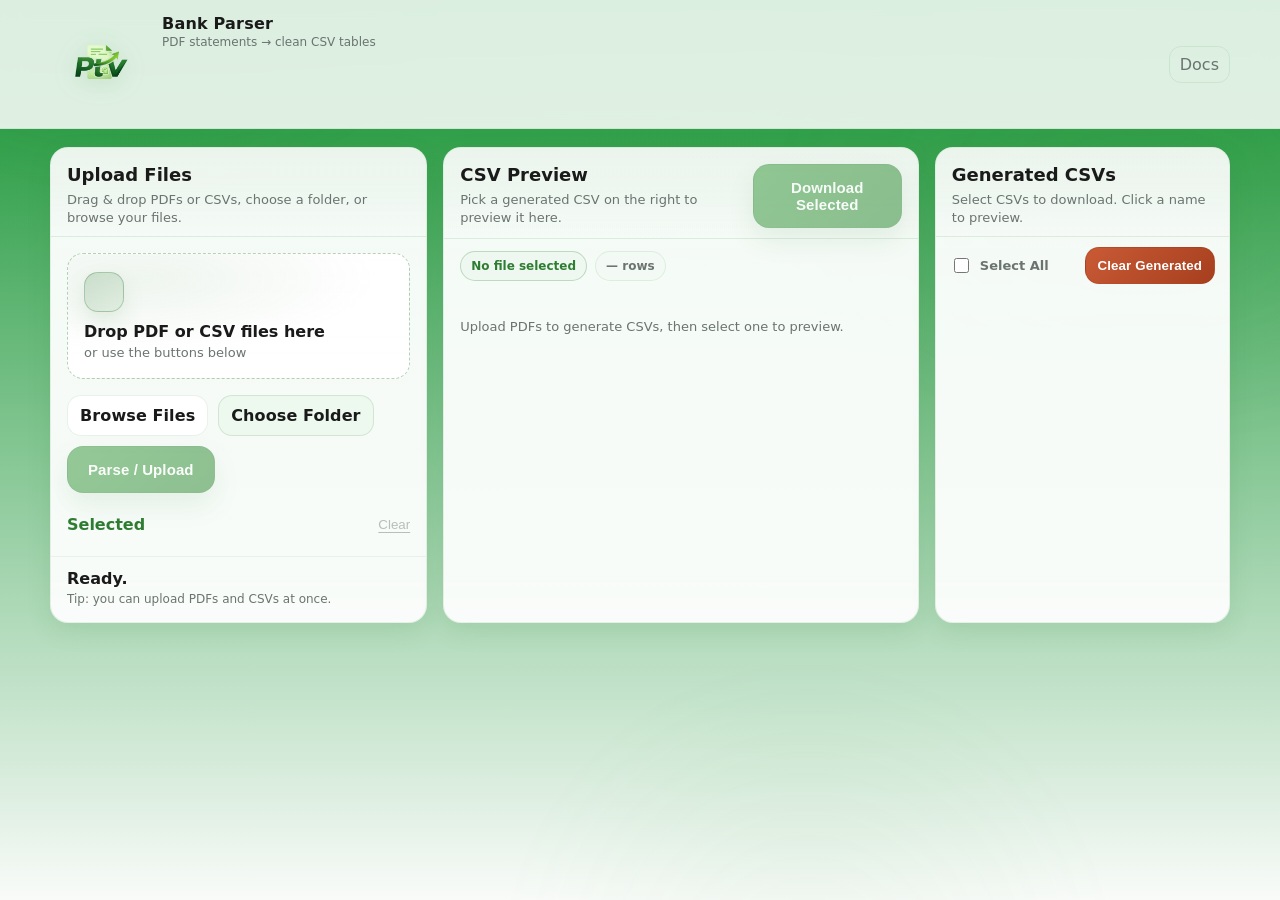
==== commit 1acf3671: "Version 3" ====
--- a/templates/index.html
+++ b/templates/index.html
@@ -28,28 +28,28 @@
     <main class="wrap layout">
       <section class="card upload">
         <div class="card-header">
-          <h2>Upload PDFs</h2>
-          <p>Drag & drop files, choose a folder, or browse your PDFs.</p>
+          <h2>Upload Files</h2>
+          <p>Drag & drop PDFs or CSVs, choose a folder, or browse your files.</p>
         </div>
 
-        <div id="dropzone" class="dropzone" tabindex="0" role="button" aria-label="Drag and drop PDFs here">
+        <div id="dropzone" class="dropzone" tabindex="0" role="button" aria-label="Drag and drop files here">
           <div class="dz-icon" aria-hidden="true"></div>
-          <div class="dz-title">Drop PDF files here</div>
+          <div class="dz-title">Drop PDF or CSV files here</div>
           <div class="dz-sub">or use the buttons below</div>
         </div>
 
         <div class="upload-actions">
           <label class="btn">
-            Browse PDFs
-            <input id="fileInput" type="file" accept="application/pdf" multiple />
+            Browse Files
+            <input id="fileInput" type="file" accept=".pdf,.csv" multiple />
           </label>
 
           <label class="btn btn-secondary">
             Choose Folder
-            <input id="folderInput" type="file" accept="application/pdf" multiple webkitdirectory directory />
+            <input id="folderInput" type="file" accept=".pdf,.csv" multiple webkitdirectory directory />
           </label>
 
-          <button id="uploadBtn" class="btn btn-primary" type="button" disabled>Parse to CSV</button>
+          <button id="uploadBtn" class="btn btn-primary" type="button" disabled>Parse / Upload</button>
         </div>
 
         <div class="filelist">
@@ -73,7 +73,7 @@
             <p>Pick a generated CSV on the right to preview it here.</p>
           </div>
           <div class="preview-actions">
-            <button id="downloadBtn" class="btn btn-primary" type="button" disabled>Download CSV</button>
+            <button id="downloadBtn" class="btn btn-primary" type="button" disabled>Download Selected</button>
           </div>
         </div>
 
@@ -96,7 +96,14 @@
       <aside class="card outputs">
         <div class="card-header">
           <h2>Generated CSVs</h2>
-          <p>Click a CSV to preview and download.</p>
+          <p>Select CSVs to download. Click a name to preview.</p>
+        </div>
+
+        <div class="outputs-actions">
+          <label class="select-all-label">
+            <input id="selectAllCb" type="checkbox" /> Select All
+          </label>
+          <button id="clearOutputsBtn" class="btn btn-danger" type="button">Clear Generated</button>
         </div>
 
         <div class="outputs-list" id="outputsList"></div>
--- a/static/styles.css
+++ b/static/styles.css
@@ -170,6 +170,15 @@
 .btn-primary:active{
   transform: translateY(0);
 }
+.btn-danger{
+  background: linear-gradient(135deg, #c95a36, #a63f1e);
+  border-color: rgba(166,63,30,.35);
+  color: white;
+}
+.btn-danger:hover{
+  transform: translateY(-1px);
+  box-shadow: 0 12px 24px rgba(166,63,30,.18);
+}
 .btn-secondary{
   background: rgba(232,245,233,.60);
   border-color: rgba(46,125,50,.15);
@@ -286,6 +295,9 @@
   overflow:auto;
 }
 .out-item{
+  display:flex;
+  align-items:flex-start;
+  gap:10px;
   border:1px solid rgba(46,125,50,.12);
   background: rgba(232,245,233,.30);
   border-radius:16px;
@@ -301,8 +313,44 @@
   border-color: rgba(46,125,50,.50);
   background: linear-gradient(135deg, rgba(232,245,233,.70), rgba(46,125,50,.08));
 }
+.out-cb{
+  margin-top:3px;
+  accent-color: var(--green);
+  width:16px;
+  height:16px;
+  flex-shrink:0;
+  cursor:pointer;
+}
+.out-text{
+  flex:1;
+  min-width:0;
+}
 .out-name{font-weight:850; font-size:13px}
 .out-meta{color:var(--muted); font-size:12px; margin-top:4px}
+
+.outputs-actions{
+  display:flex;
+  align-items:center;
+  justify-content:space-between;
+  gap:12px;
+  padding: 10px 14px 4px;
+}
+.select-all-label{
+  display:flex;
+  align-items:center;
+  gap:8px;
+  font-size:13px;
+  font-weight:700;
+  color:var(--muted);
+  cursor:pointer;
+  user-select:none;
+}
+.select-all-label input{
+  accent-color: var(--green);
+  width:15px;
+  height:15px;
+  cursor:pointer;
+}
 
 .footer{display:none}
 .footer-inner{
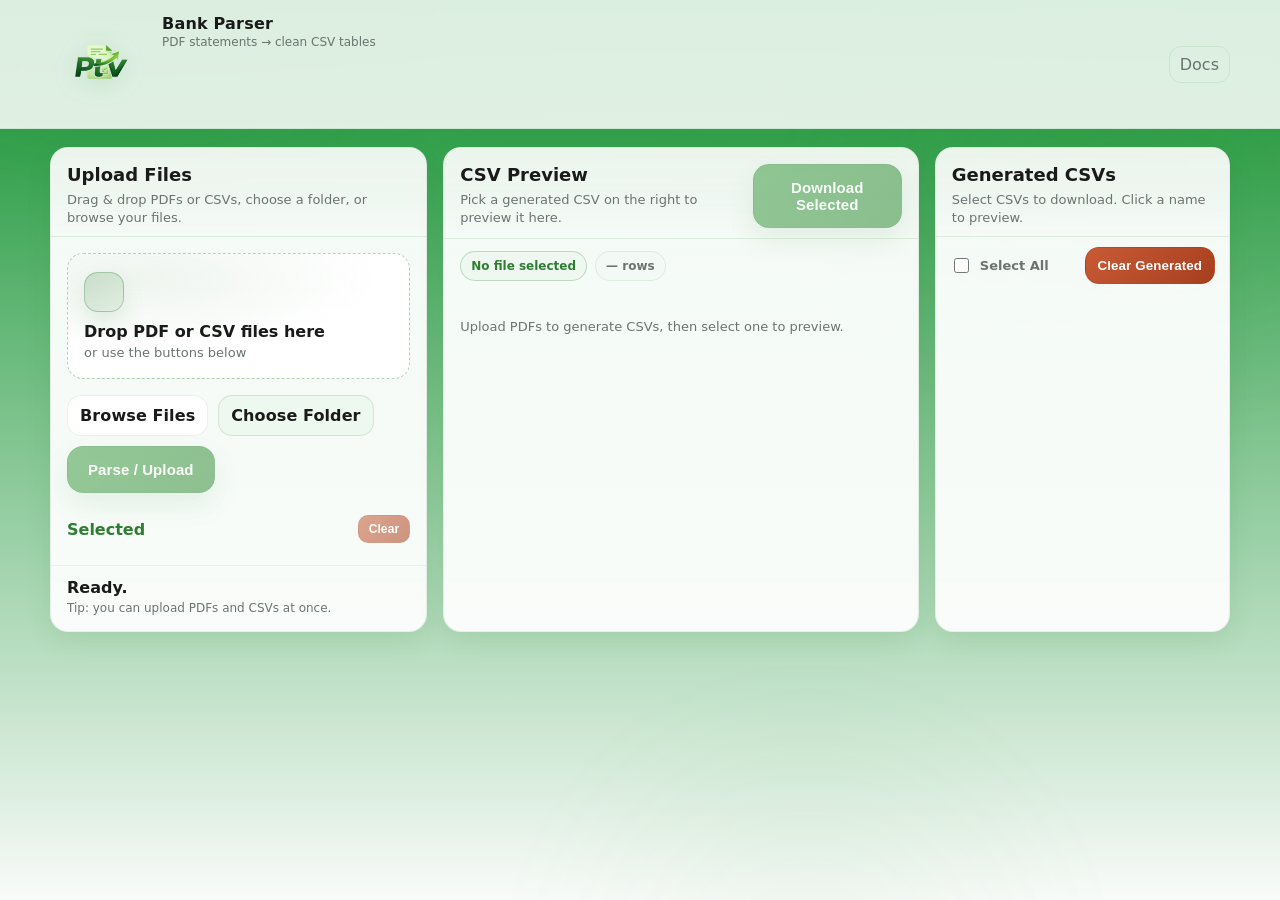
==== commit c70d2318: "Fix CSS variables and Clear button styling for production compatibility Agent-Logs-Url: https://gith" ====
--- a/templates/index.html
+++ b/templates/index.html
@@ -55,7 +55,7 @@
         <div class="filelist">
           <div class="filelist-head">
             <div class="filelist-title">Selected</div>
-            <button id="clearBtn" class="link" type="button" disabled>Clear</button>
+            <button id="clearBtn" class="btn btn-danger btn-sm" type="button" disabled>Clear</button>
           </div>
           <ul id="selectedList" class="filelist-items"></ul>
         </div>
--- a/static/styles.css
+++ b/static/styles.css
@@ -11,6 +11,7 @@
   --green3:#43a047;
   --green-light:#e8f5e9;
   --shadow: 0 8px 24px rgba(46,125,50,.12);
+  --white:#ffffff;
 }
 
 *{box-sizing:border-box}
@@ -182,7 +183,12 @@
 .btn-secondary{
   background: rgba(232,245,233,.60);
   border-color: rgba(46,125,50,.15);
-  color: var(--white);
+  color: var(--text);
+}
+.btn-sm{
+  padding: 6px 10px;
+  font-size: 12px;
+  border-radius: 10px;
 }
 
 .filelist{padding: 0 16px 14px}
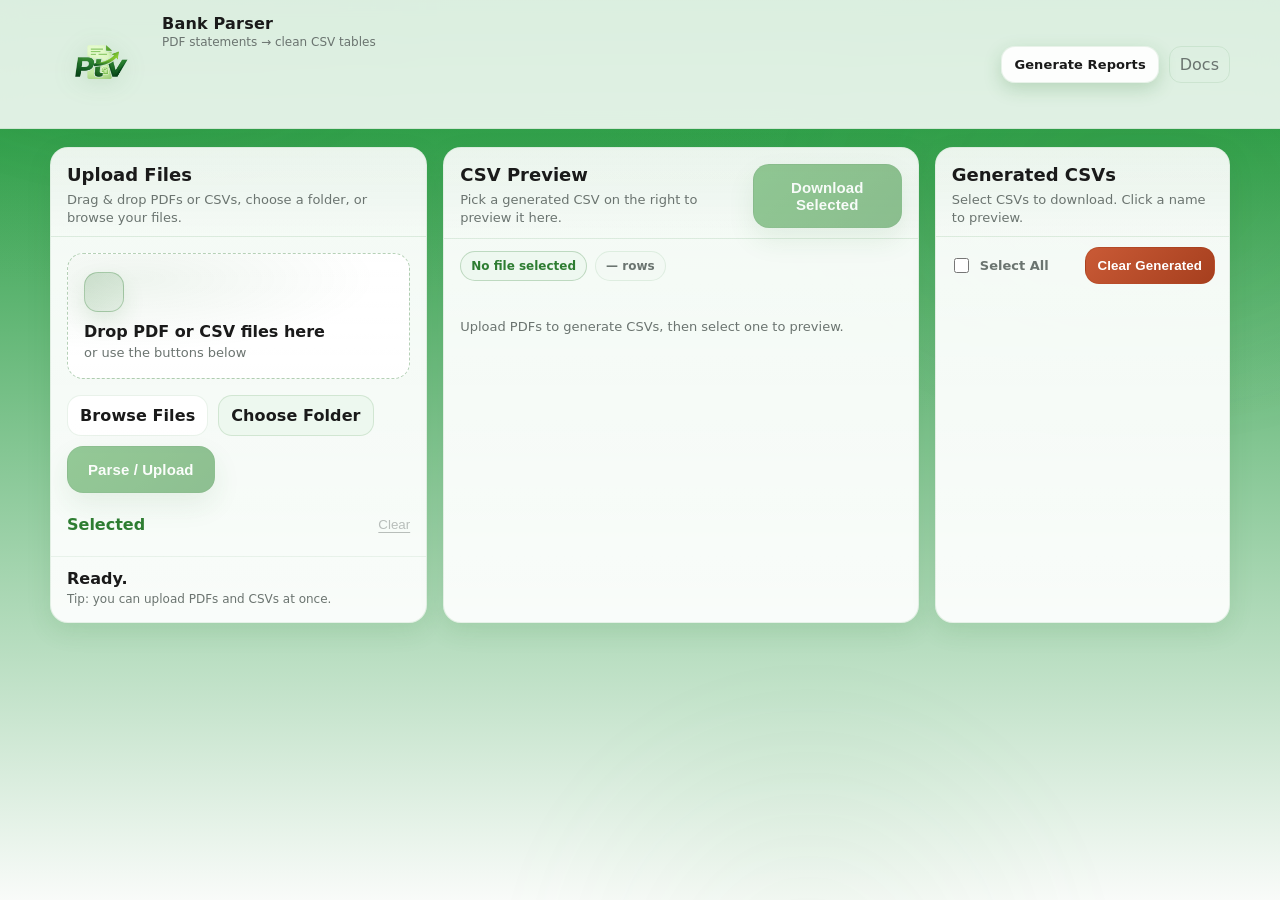
==== commit 181c58e3: "Add multi-source parser, categorization engine, and reports page - parsers/ package: source detectio" ====
--- a/templates/index.html
+++ b/templates/index.html
@@ -20,6 +20,7 @@
         </div>
 
         <div class="topbar-actions">
+          <a class="btn btn-reports" href="/reports" target="_blank" rel="noopener">Generate Reports</a>
           <a class="ghost" href="https://github.com/" target="_blank" rel="noreferrer">Docs</a>
         </div>
       </div>
@@ -55,7 +56,7 @@
         <div class="filelist">
           <div class="filelist-head">
             <div class="filelist-title">Selected</div>
-            <button id="clearBtn" class="btn btn-danger btn-sm" type="button" disabled>Clear</button>
+            <button id="clearBtn" class="link" type="button" disabled>Clear</button>
           </div>
           <ul id="selectedList" class="filelist-items"></ul>
         </div>
--- a/static/styles.css
+++ b/static/styles.css
@@ -11,7 +11,6 @@
   --green3:#43a047;
   --green-light:#e8f5e9;
   --shadow: 0 8px 24px rgba(46,125,50,.12);
-  --white:#ffffff;
 }
 
 *{box-sizing:border-box}
@@ -73,6 +72,22 @@
   border-radius:12px;
 }
 .ghost:hover{color:var(--text); border-color: rgba(46,125,50,.35)}
+.topbar-actions{display:flex; gap:10px; align-items:center}
+.btn-reports{
+  text-decoration:none;
+  display:inline-flex;
+  align-items:center;
+  padding:9px 16px;
+  border-radius:14px;
+  border:none;
+  background: linear-gradient(135deg, var(--green3), var(--green2));
+  color:#fff;
+  font-weight:800;
+  font-size:13px;
+  box-shadow: 0 6px 18px rgba(46,125,50,.22);
+  transition: transform .12s ease, box-shadow .12s ease;
+}
+.btn-reports:hover{transform:translateY(-2px); box-shadow: 0 10px 24px rgba(46,125,50,.30)}
 
 .layout{
   display:grid;
@@ -183,12 +198,7 @@
 .btn-secondary{
   background: rgba(232,245,233,.60);
   border-color: rgba(46,125,50,.15);
-  color: var(--text);
-}
-.btn-sm{
-  padding: 6px 10px;
-  font-size: 12px;
-  border-radius: 10px;
+  color: var(--white);
 }
 
 .filelist{padding: 0 16px 14px}
